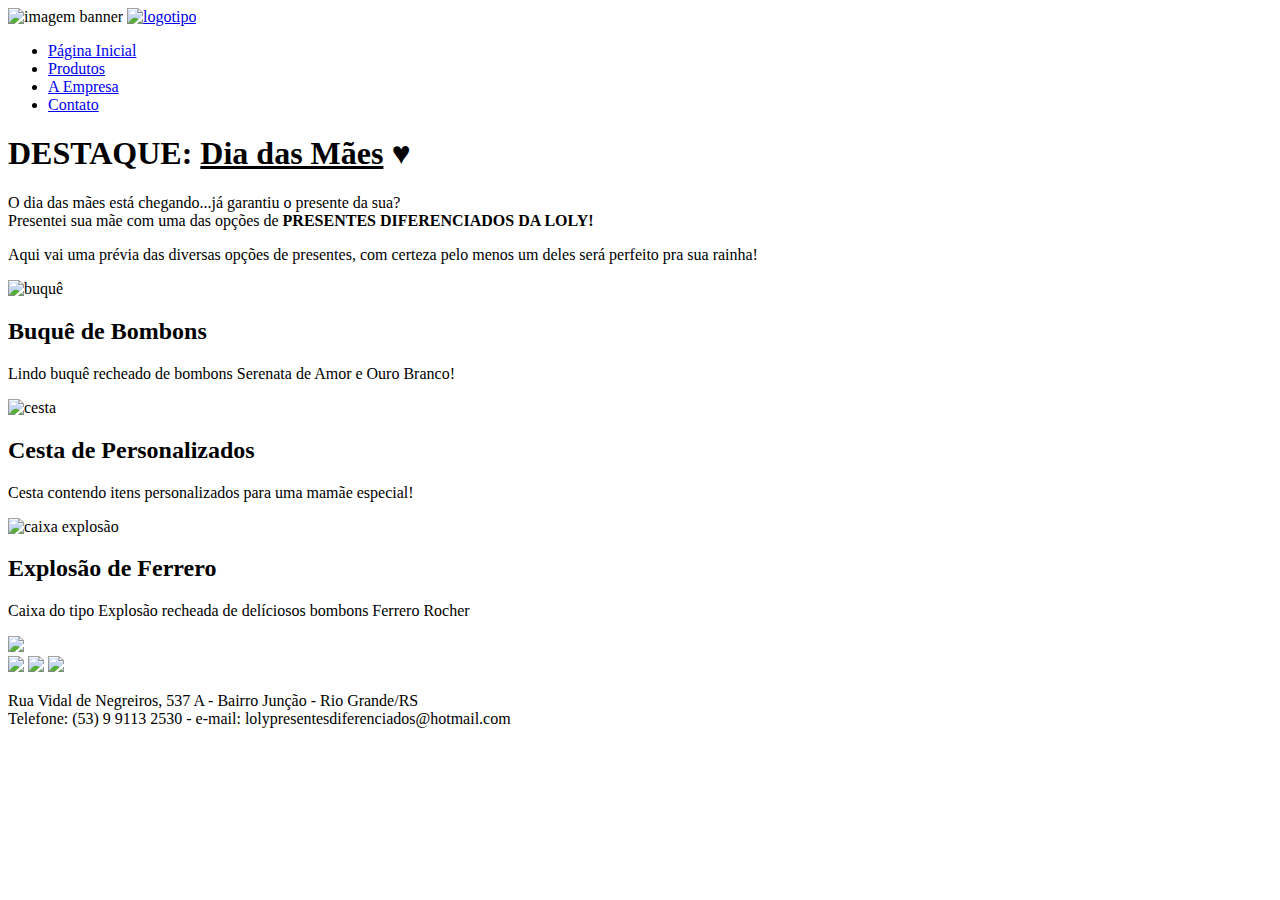
==== trab2/index.html @ 2b1683a0 "Create index.html" ====
<!DOCTYPE html>
<html lang="pt-br">
<head>
    <meta charset="UTF-8">
    <meta http-equiv="X-UA-Compatible" content="IE=edge">
    <meta name="viewport" content="width=device-width, initial-scale=1.0">
    <link href="https://fonts.googleapis.com/css2?family=Kalam:wght@300&display=swap" rel="stylesheet">
    <link rel="icon" type="image/x-icon" href="img/logo.fw.png" />
    <title>Loly Presentes</title>
    <link rel="stylesheet" type="text/css" href="style/estilo.css">
</head>
<body>
    <header>
        <div class="topo">
        <img class="banner" src="img/banner.fw.png" alt="imagem banner">
        <a href="index.html">
        <img class="logo" src="img/logo.fw.png" alt="logotipo"></a>
    </div>
    </header>
    <nav>
        <ul>
            <li><a href="index.html">Página Inicial</a></li>
            <li><a href="produtos.html">Produtos</a></li>
            <li><a href="sobre.html">A Empresa</a></li>
            <li><a href="contato.html">Contato</a></li>
        </ul>
    </nav>
    <h1>DESTAQUE: <u>Dia das Mães</u> ♥ </h1>
    <p>O dia das mães está chegando...já garantiu o presente da sua?<br>
    Presentei sua mãe com uma das opções de <b>PRESENTES DIFERENCIADOS DA LOLY!</b></p>
    <p>Aqui vai uma prévia das diversas opções de presentes, com certeza pelo menos um deles será perfeito pra sua rainha!</p>
    <div class="container">
        <div class="produto">
            <img src="img/produto1.fw.png" alt="buquê">
            <h2>Buquê de Bombons</h2>
			<p>Lindo buquê recheado de bombons Serenata de Amor e Ouro Branco!</p>
        </div>
		<div class="produto">
			<img src="img/produto2.fw.png" alt="cesta">
			<h2>Cesta de Personalizados</h2>
			<p>Cesta contendo itens personalizados para uma mamãe especial!</p>
			</div>
		<div class="produto">
			<img src="img/produto3.fw.png" alt="caixa explosão">
			<h2>Explosão de Ferrero</h2>
			<p>Caixa do tipo Explosão recheada de delíciosos bombons Ferrero Rocher</p>
			</div>
    </div>
    <a href="produtos.html">
        <img class="botao" src="img/vejamais.fw.png">
    </a>
    <footer>
        <a href="https://contate.me/lolypersonalizados">
        <img class="redes" src="img/whats.fw.png"></a>
        <a href="https://www.facebook.com/lolypaperart">
        <img class="redes" src="img/face.fw.png"></a>
        <a href="https://www.instagram.com/lolypresentesdiferenciados/">
        <img class="redes" src="img/insta.fw.png">
    </a>
    <div class="rodape">
    <p>Rua Vidal de Negreiros, 537 A - Bairro Junção - Rio Grande/RS<br>
    Telefone: (53) 9 9113 2530 - e-mail: lolypresentesdiferenciados@hotmail.com</p>
    </footer>
</body>
</html>
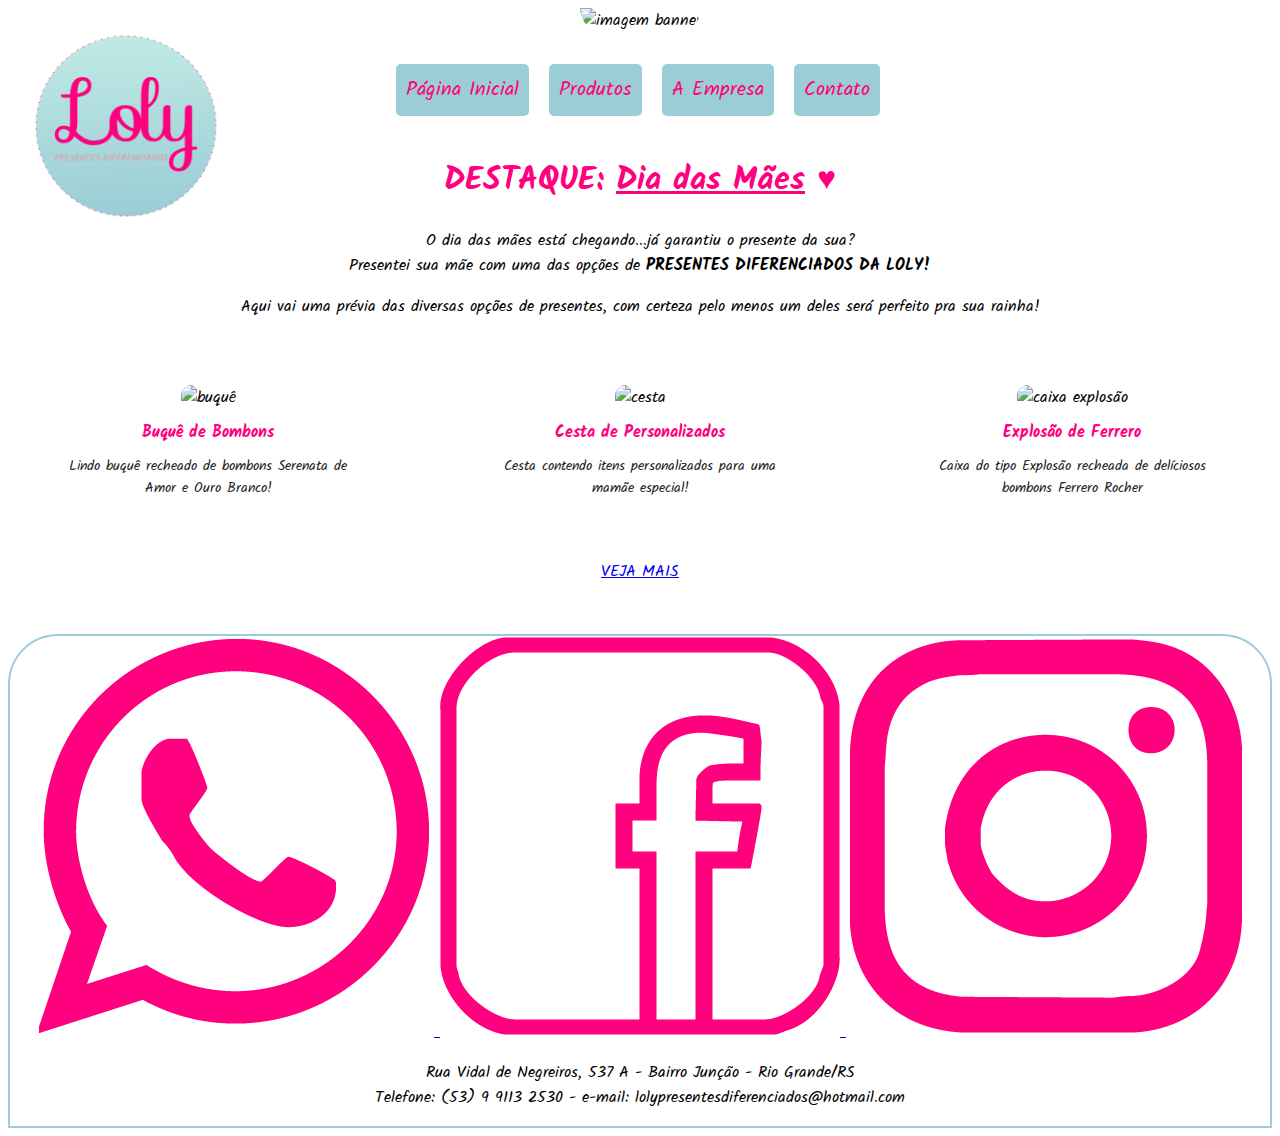
==== commit 15b39e90: "Add files via upload" ====
--- a/trab2/index.html
+++ b/trab2/index.html
@@ -5,14 +5,13 @@
     <meta http-equiv="X-UA-Compatible" content="IE=edge">
     <meta name="viewport" content="width=device-width, initial-scale=1.0">
     <link href="https://fonts.googleapis.com/css2?family=Kalam:wght@300&display=swap" rel="stylesheet">
-    <link rel="icon" type="image/x-icon" href="img/logo.fw.png" />
     <title>Loly Presentes</title>
     <link rel="stylesheet" type="text/css" href="style/estilo.css">
 </head>
 <body>
     <header>
         <div class="topo">
-        <img class="banner" src="img/banner.fw.png" alt="imagem banner">
+        <img class="banner" src="img/banner.jpg" alt="imagem banner">
         <a href="index.html">
         <img class="logo" src="img/logo.fw.png" alt="logotipo"></a>
     </div>
@@ -31,35 +30,36 @@
     <p>Aqui vai uma prévia das diversas opções de presentes, com certeza pelo menos um deles será perfeito pra sua rainha!</p>
     <div class="container">
         <div class="produto">
-            <img src="img/produto1.fw.png" alt="buquê">
+            <img src="img/produto1.jpg" alt="buquê">
             <h2>Buquê de Bombons</h2>
 			<p>Lindo buquê recheado de bombons Serenata de Amor e Ouro Branco!</p>
         </div>
 		<div class="produto">
-			<img src="img/produto2.fw.png" alt="cesta">
+			<img src="img/produto2.jpg" alt="cesta">
 			<h2>Cesta de Personalizados</h2>
 			<p>Cesta contendo itens personalizados para uma mamãe especial!</p>
 			</div>
 		<div class="produto">
-			<img src="img/produto3.fw.png" alt="caixa explosão">
+			<img src="img/produto3.jpg" alt="caixa explosão">
 			<h2>Explosão de Ferrero</h2>
 			<p>Caixa do tipo Explosão recheada de delíciosos bombons Ferrero Rocher</p>
 			</div>
-    </div>
-    <a href="produtos.html">
-        <img class="botao" src="img/vejamais.fw.png">
-    </a>
-    <footer>
-        <a href="https://contate.me/lolypersonalizados">
-        <img class="redes" src="img/whats.fw.png"></a>
-        <a href="https://www.facebook.com/lolypaperart">
-        <img class="redes" src="img/face.fw.png"></a>
-        <a href="https://www.instagram.com/lolypresentesdiferenciados/">
-        <img class="redes" src="img/insta.fw.png">
-    </a>
-    <div class="rodape">
-    <p>Rua Vidal de Negreiros, 537 A - Bairro Junção - Rio Grande/RS<br>
-    Telefone: (53) 9 9113 2530 - e-mail: lolypresentesdiferenciados@hotmail.com</p>
-    </footer>
-</body>
-</html>
+        </div>
+        <a href="produtos.html" class="vejamais">VEJA MAIS</a><br><br><br>
+        <footer>
+                <a href="https://contate.me/lolypersonalizados">
+                    <img src="img/whats.fw.png" alt="whatsapp" class="redessociais">
+                </a>
+                <a href="https://www.facebook.com/lolypaperart">
+                    <img src="img/face.fw.png" alt="facebook" class="redessociais">
+                </a>
+                <a href="https://www.instagram.com/lolypresentesdiferenciados">
+                    <img src="img/insta.fw.png" alt="instagram" class="redessociais">
+                </a>
+            <div class="rodape">
+                <p>Rua Vidal de Negreiros, 537 A - Bairro Junção - Rio Grande/RS<br>
+                Telefone: (53) 9 9113 2530 - e-mail: lolypresentesdiferenciados@hotmail.com</p>
+            </div>
+        </footer>
+    </body>
+</html>--- a/trab2/style/estilo.css
+++ b/trab2/style/estilo.css
@@ -0,0 +1,143 @@
+/*BANNER*/
+body{
+  font-family: kalam;
+  text-align: center;
+}
+.banner {
+  width: 100%;
+  border-radius:  0 0 50px 50px;
+  position: relative;
+  margin-bottom: -38px;
+
+}
+.logo {
+  position:absolute;
+  width: 15%;
+  top: 30px;
+  left: 30px;
+
+}
+/*MENU*/
+nav{
+  display: flex;
+  justify-content: center;
+    margin-bottom: -13px;
+}
+nav ul {
+  display: flex;
+  padding: 5px;
+  margin-right: 5px;
+  list-style: none;
+}
+nav li{
+  padding: 10px;
+}
+
+nav li a {
+  display:flex;
+  background-color: #9BCDD6;
+  color: #FF007F;
+  text-decoration: none;
+  font-size: 20px;
+  padding: 10px;
+  border-radius: 5px;
+}
+
+nav li a:hover {
+  background-color: #D7A7BD;
+}
+h1{
+  color:#FF007F;
+}
+/*CONTEÙDO*/
+.container {
+  display: flex;
+  flex-wrap: wrap;
+  justify-content: space-between;
+  align-items: center;
+  gap: 20px;
+  padding: 20px;
+}
+.produto {
+  padding: 30px;
+  text-align: center;
+  max-width: 300px;
+}
+.produto img {
+  max-width: 75%;
+  height: auto;
+  border-radius: 10px;
+}
+.produto h2 {
+  font-size: 16px;
+  margin: 10px 0;
+  color: #FF007F;
+}
+.produto p {
+  font-size: 14px;
+  color: #222222;
+  margin: 10px 0;
+}
+.catalogo{
+  padding: 10px;
+  text-align: center;
+  max-width: 100px;
+  display: flexbox;
+}
+.catalogo img{
+  max-width: 50%;
+  height: auto;
+  border-radius: 5px;
+  display:flexbox;
+}
+.nomeproduto{
+  color: #FF007F;
+  border: 1px solid #9BCDD6;
+  border-radius: 5px;
+  
+}
+.descricaoproduto{
+  font-size: 12px;
+  color: #222222;
+  display: flexbox;
+  flex-wrap: wrap;
+}
+.textosobre{
+display: flex;
+justify-content: flex-start;
+align-items: center;   
+text-align: justify;
+font-size: 16px;
+width: 60vw;
+margin: auto;
+}
+.imgsobre{
+  width: 200px;
+  align-items: center;
+}
+/*BOTÃO*/
+.botao {
+  margin:auto;
+  padding: 5px 10px;
+  border-radius: 10px;
+  text-align: center;
+  cursor: pointer;
+  background-color: #FFFFFF;
+  width: 7%;
+  height: 7%;
+}
+.botao:hover {
+  background-color:#9BCDD6;
+}
+/*RODAPÉ*/
+footer{
+  border: 2px solid #9BCDD6;
+  border-radius: 50px 50px 0 0;
+}
+.redes{
+  margin:50px;
+  width: 5%;
+  height: 5%;
+  border:#FF007F;
+  margin-bottom: -5px;
+}
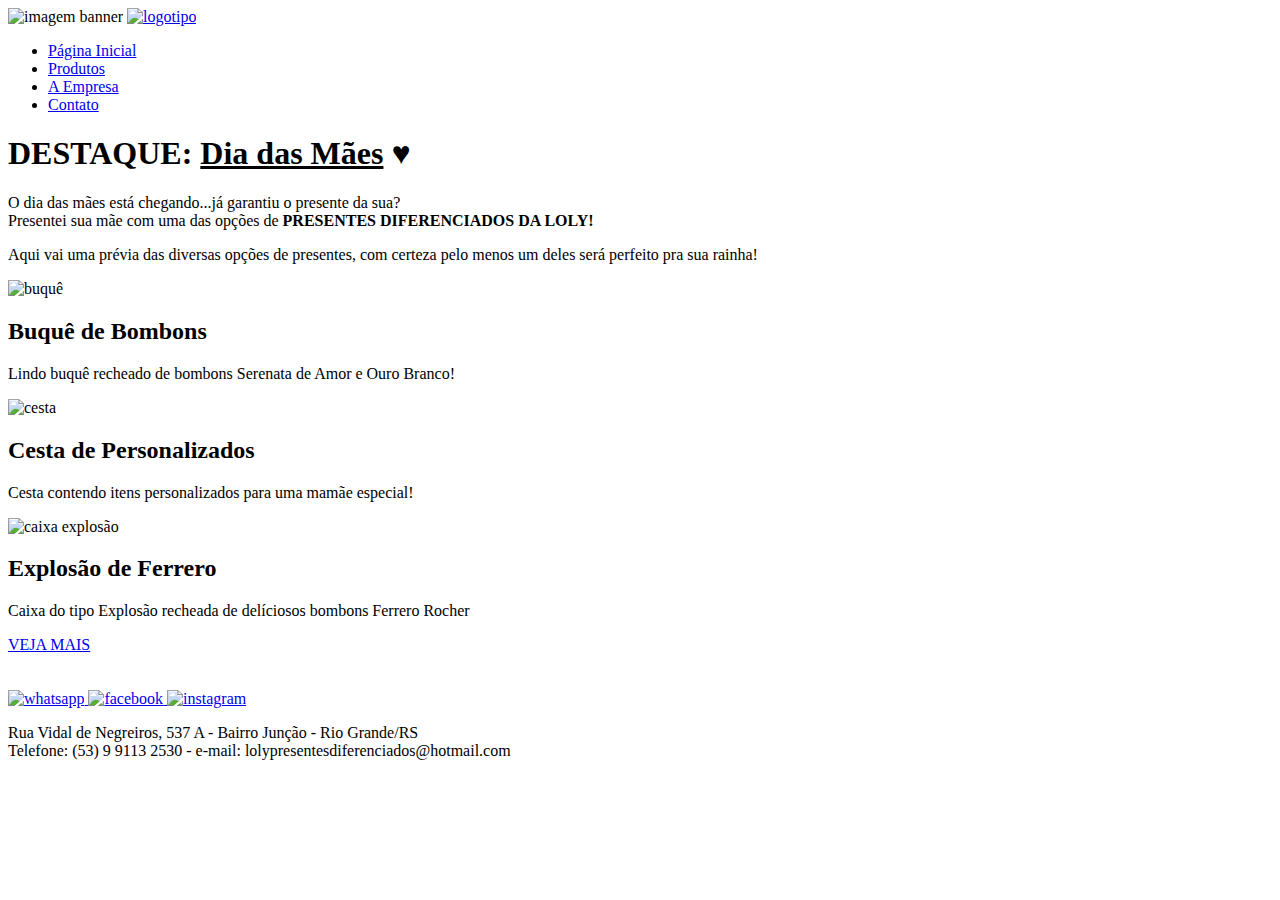
==== commit b8188d70: "Create index.html" ====
--- a/trab2/index.html
+++ b/trab2/index.html
@@ -62,4 +62,4 @@
             </div>
         </footer>
     </body>
-</html>+</html>
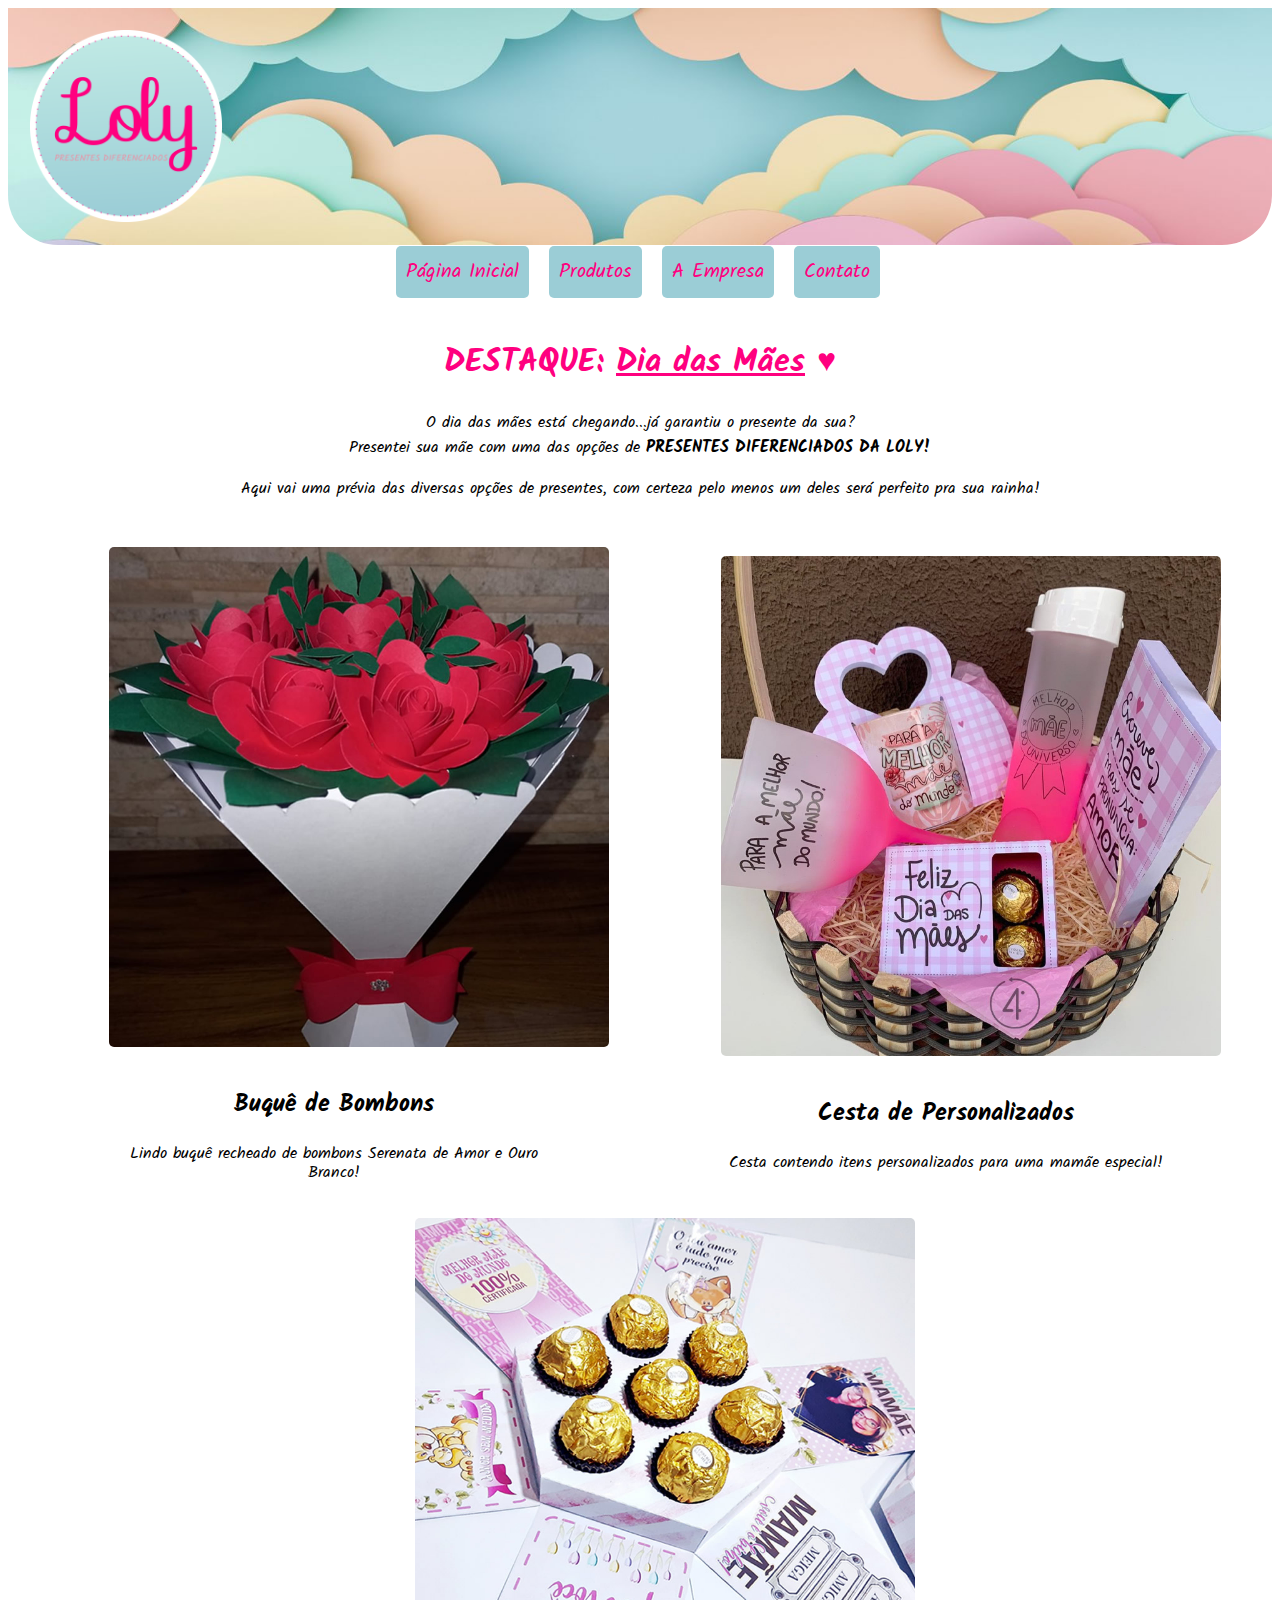
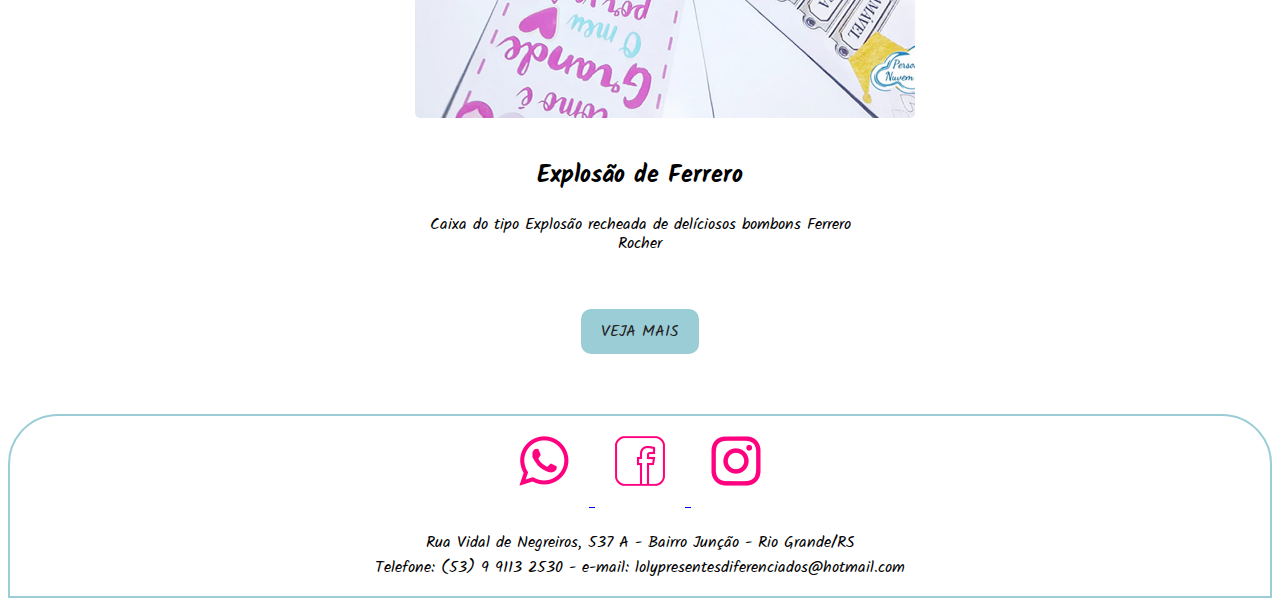
==== commit 39b84a19: "Add files via upload" ====
--- a/trab2/index.html
+++ b/trab2/index.html
@@ -62,4 +62,4 @@
             </div>
         </footer>
     </body>
-</html>
+</html>--- a/trab2/style/estilo.css
+++ b/trab2/style/estilo.css
@@ -0,0 +1,136 @@
+/*BANNER*/
+body{
+  font-family: kalam;
+  text-align: center;
+}
+.banner {
+  width: 100%;
+  border-radius:  0 0 50px 50px;
+  position: relative;
+  margin-bottom: -38px;
+}
+.logo {
+  position:absolute;
+  width: 15%;
+  top: 30px;
+  left: 30px;
+}
+/*MENU*/
+nav{
+  display: flex;
+  justify-content: center;
+    margin-bottom: -13px;
+}
+nav ul {
+  display: flex;
+  padding: 5px;
+  margin-right: 5px;
+  list-style: none;
+}
+nav li{
+  padding: 10px;
+}
+nav li a {
+  display:flex;
+  background-color: #9BCDD6;
+  color: #FF007F;
+  text-decoration: none;
+  font-size: 20px;
+  padding: 10px;
+  border-radius: 5px;
+}
+nav li a:hover {
+  background-color: #D7A7BD;
+}
+h1{
+  color:#FF007F;
+}
+/*CONTEÙDO*/
+.container {
+ display: flex;
+ flex-wrap: wrap;
+ justify-content: space-around;
+ align-items: center;
+ padding: 20px;
+}
+/*PÁGINA PRODUTOS*/
+.produto{
+  margin: 10px;
+  width: clamp(200px, 1000vw, 450px);
+  text-align: center;
+}
+.produto img {
+  width: clamp(200px, 500vw, 500px);
+  height: auto;
+  border-radius: 5px;
+  margin-bottom: 10px;
+}
+.produto figcaption {
+  font-size: 1.2em;
+  font-weight: bold;
+  margin-bottom: 5px;
+}
+.produto p {
+  font-size: 1em;
+  line-height: 1.2;
+}
+  /*PÁGINA SOBRE*/
+.textosobre{
+display: flex;
+justify-content: flex-start;
+align-items: center;   
+text-align: justify;
+font-size: 16px;
+width: 60vw;
+margin: auto;
+}
+.imgsobre{
+  width: 200px;
+  align-items: center;
+}
+/*BOTÃO*/
+.botao {
+  background-color:#9BCDD6;
+  border: none;
+  display: flex;
+  margin:auto;
+  color:#222222;
+  padding: 10px 20px;
+  border-radius: 10px;
+  text-align:center;
+  cursor:pointer;
+}
+.botao:hover {
+  background-color:#D7A7BD;
+}
+.vejamais {
+  background-color: #9BCDD6;
+  border: none;
+  color: #222222;
+  padding: 10px 20px;
+  text-align: center;
+  text-decoration: none;
+  display: inline-block;
+  font-size: 16px;
+  margin: 10px 0;
+  border-radius: 10px;
+}
+.vejamais:hover{
+  background-color:#D7A7BD;
+}
+/*RODAPÉ*/
+footer{
+  border: 2px solid #9BCDD6;
+  border-radius: 50px 50px 0 0;
+}
+.redessociais{
+  width: 50px;
+  padding: 20px;
+}
+/*FORMULÁRIO*/
+label {
+  display: inline-block;
+  width: 100px;
+  text-align: right;
+  margin-bottom: 10px;
+}
